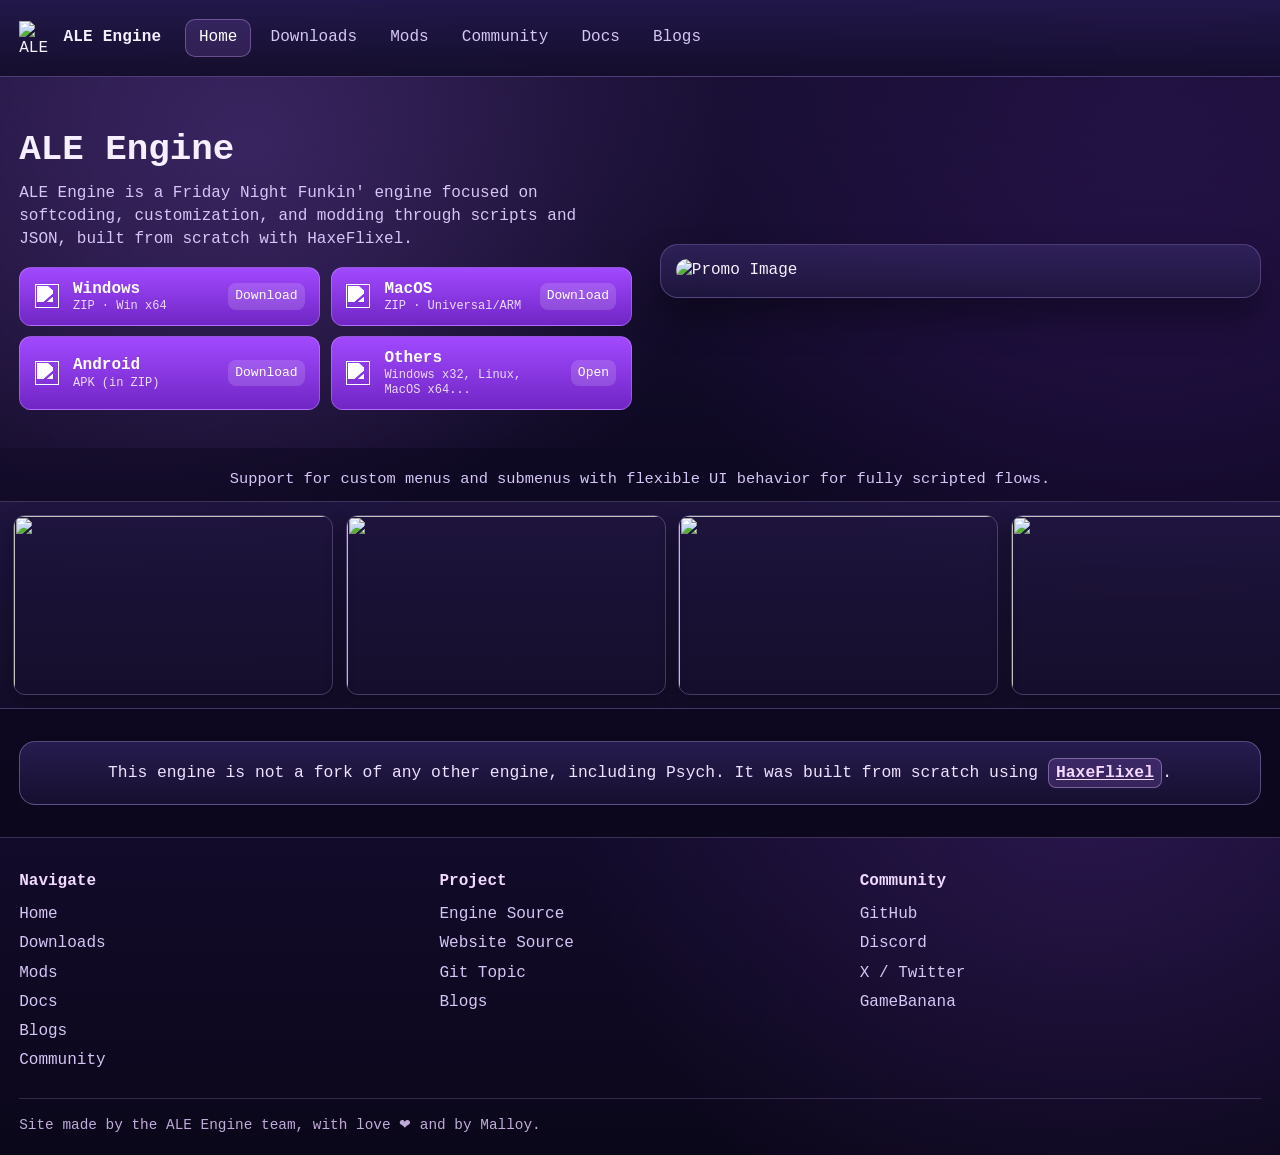
==== index.html @ 0cc7a4c8 "test" ====
﻿<!DOCTYPE html>
<html lang="en">
<head>
    <meta charset="utf-8"/>
    <meta content="width=device-width, initial-scale=1" name="viewport"/>
    <title>ALE Engine</title>
    <meta content="ALE Engine homepage." name="description"/>
    <link href="assets/icons/favicon-32.png?v=1" rel="icon" sizes="32x32" type="image/png"/>
    <link href="css/site.css" rel="stylesheet"/>
</head>
<body>
    <header class="site-header" id="mainHeader">
        <div class="shell header-shell">
            <a aria-label="ALE Engine Home" class="brand" href="./">
                <img alt="ALE Engine Logo" src="assets/images/engine-branding/icon.png"/>
                <span>ALE Engine</span>
            </a>

            <input aria-hidden="true" class="nav-toggle" id="navToggle" type="checkbox"/>
            <label aria-label="Toggle navigation" class="nav-burger" for="navToggle">
                <span></span>
                <span></span>
                <span></span>
            </label>

            <nav class="main-nav" id="mainNav">
                <ul class="nav-left">
                    <li><a aria-current="page" href="./">Home</a></li>
                    <li><a href="downloads/">Downloads</a></li>
                    <li><a href="mods/">Mods</a></li>
                    <li><a href="community/">Community</a></li>
                    <li><a href="wiki/">Docs</a></li>
                    <li><a href="blogs/">Blogs</a></li>
                </ul>
            </nav>
        </div>
    </header>

    <main>
        <section class="hero">
            <div class="hero-backdrop"></div>
            <div class="shell hero-shell">
                <div class="hero-copy">
                    <h1>ALE Engine</h1>
                    <p class="lead">ALE Engine is a Friday Night Funkin' engine focused on softcoding, customization, and modding through scripts and JSON, built from scratch with HaxeFlixel.</p>
                    <div class="hero-download-grid" id="heroDownloadGrid">
                        <a class="downloadCard" data-os="windows" href="https://nightly.link/ALE-Psych-Crew/ALE-Psych/workflows/builds.yaml/main/Windows%20Build.zip" target="_blank" rel="noopener noreferrer" aria-label="Download Windows 64-bit build">
                            <img class="dl-icon" src="assets/svg/index/win64.svg" alt="" width="24" height="24"/>
                            <div class="dl-body">
                                <span class="dl-title">Windows</span>
                                <span class="dl-sub">ZIP · Win x64</span>
                            </div>
                            <span class="dl-cta">Download</span>
                        </a>
                        <a class="downloadCard" data-os="macos" href="https://nightly.link/ALE-Psych-Crew/ALE-Psych/workflows/builds.yaml/main/MacOS%20Build.zip" target="_blank" rel="noopener noreferrer" aria-label="Download MacOS build">
                            <img class="dl-icon" src="assets/svg/index/macos.svg" alt="" width="24" height="24"/>
                            <div class="dl-body">
                                <span class="dl-title">MacOS</span>
                                <span class="dl-sub">ZIP · Universal/ARM</span>
                            </div>
                            <span class="dl-cta">Download</span>
                        </a>
                        <a class="downloadCard" data-os="android" href="https://nightly.link/ALE-Psych-Crew/ALE-Psych/workflows/builds.yaml/main/Android%20Build.zip" target="_blank" rel="noopener noreferrer" aria-label="Download Android build">
                            <img class="dl-icon" src="assets/svg/index/android.svg" alt="" width="24" height="24"/>
                            <div class="dl-body">
                                <span class="dl-title">Android</span>
                                <span class="dl-sub">APK (in ZIP)</span>
                            </div>
                            <span class="dl-cta">Download</span>
                        </a>
                        <a class="downloadCard" data-os="other" href="downloads/" aria-label="View other downloads">
                            <img class="dl-icon" src="assets/svg/index/otherdevice.svg" alt="" width="24" height="24"/>
                            <div class="dl-body">
                                <span class="dl-title">Others</span>
                                <span class="dl-sub">Windows x32, Linux, MacOS x64...</span>
                            </div>
                            <span class="dl-cta">Open</span>
                        </a>
                    </div>
                </div>
                <div class="hero-media">
                    <img alt="Promo Image" src="assets/images/engine-branding/brandpitcure.png"/>
                </div>
            </div>
        </section>

        <section class="feature-marquee-section">
            <div class="shell">
                <div class="feature-copy">
                    <p id="featureCycleDesc">Support for custom menus and submenus with flexible UI behavior for fully scripted flows.</p>
                </div>
            </div>
            <div class="feature-marquee" aria-hidden="true">
                <div class="feature-track">
                    <img src="assets/images/features/feature1.png" alt=""/>
                    <img src="assets/images/features/feature2.png" alt=""/>
                    <img src="assets/images/features/feature3.png" alt=""/>
                    <img src="assets/images/features/feature4.png" alt=""/>
                    <img src="assets/images/features/feature5.png" alt=""/>
                    <img src="assets/images/features/feature6.png" alt=""/>
                    <img src="assets/images/features/feature1.png" alt=""/>
                    <img src="assets/images/features/feature2.png" alt=""/>
                    <img src="assets/images/features/feature3.png" alt=""/>
                    <img src="assets/images/features/feature4.png" alt=""/>
                    <img src="assets/images/features/feature5.png" alt=""/>
                    <img src="assets/images/features/feature6.png" alt=""/>
                </div>
            </div>
        </section>

        <section class="shell notice-wrap">
            <article class="engine-notice">
                <div class="notice-body">
                    <p>This engine is not a fork of any other engine, including Psych. It was built from scratch using <a class="haxe-link" href="https://haxeflixel.com/" target="_blank" rel="noopener">HaxeFlixel</a>.</p>
                </div>
            </article>
        </section>
    </main>

    <footer class="footer-global">
        <div class="shell footer-shell">
            <div class="footer-columns">
                <div class="col">
                    <h3>Navigate</h3>
                    <a href="./">Home</a>
                    <a href="downloads/">Downloads</a>
                    <a href="mods/">Mods</a>
                    <a href="wiki/">Docs</a>
                    <a href="blogs/">Blogs</a>
                    <a href="community/">Community</a>
                </div>
                <div class="col">
                    <h3>Project</h3>
                    <a href="https://github.com/ALE-Psych-Crew/ALE-Psych" target="_blank" rel="noopener">Engine Source</a>
                    <a href="https://github.com/ALE-Psych-Crew/ALE-Psych-Website" target="_blank" rel="noopener">Website Source</a>
                    <a href="https://github.com/topics/ale-psych" target="_blank" rel="noopener">Git Topic</a>
                    <a href="blogs/">Blogs</a>
                </div>
                <div class="col">
                    <h3>Community</h3>
                    <a href="https://github.com/ALE-Psych-Crew" target="_blank" rel="noopener">GitHub</a>
                    <a href="https://discord.gg/NP4U9CUrsH" target="_blank" rel="noopener">Discord</a>
                    <a href="https://x.com/ale_engine" target="_blank" rel="noopener">X / Twitter</a>
                    <a href="https://gamebanana.com/wips/95612" target="_blank" rel="noopener">GameBanana</a>
                </div>
            </div>

            <div class="footer-bottom">
                <p>Site made by the ALE Engine team, with love ❤ and by Malloy.</p>
            </div>
        </div>
    </footer>
    <script>
    (function () {
        const grid = document.getElementById('heroDownloadGrid');
        if (grid) {
            const cards = Array.from(grid.querySelectorAll('.downloadCard'));
            const platform = (navigator.platform || '').toLowerCase();
            const ua = (navigator.userAgent || '').toLowerCase();
            let preferred = 'windows';
            if (ua.includes('android')) preferred = 'android';
            else if (platform.includes('mac')) preferred = 'macos';
            const rank = { windows: 1, macos: 2, android: 3, other: 4 };
            if (rank[preferred]) rank[preferred] = 0;
            cards
                .sort((a, b) => (rank[a.dataset.os] ?? 9) - (rank[b.dataset.os] ?? 9))
                .forEach((card) => grid.appendChild(card));
        }

        const features = [
            'Support for custom menus and submenus with flexible UI behavior for fully scripted flows.',
            'Support for unlimited characters and unlimited strumlines for large or unusual chart setups.',
            'Extensive customization through JSON and scripts with readable, organized systems.',
            'A completely new PlayState designed to simplify gameplay logic, effects, and customization.',
            'Lua modules, custom classes, and improved scripting stability for Lua, HScript, or both.',
            'Significant optimization work aimed at better performance for complete mod projects.'
        ];

        const descEl = document.getElementById('featureCycleDesc');
        if (!descEl) return;

        let index = 0;
        const reducedMotion = window.matchMedia('(prefers-reduced-motion: reduce)').matches;

        function swapFeature() {
            index = (index + 1) % features.length;
            descEl.classList.add('is-fading');
            setTimeout(() => {
                descEl.textContent = features[index];
                descEl.classList.remove('is-fading');
            }, 420);
        }

        if (!reducedMotion) {
            setInterval(swapFeature, 4200);
        }
    })();
    </script>
</body>
</html>
---- css/site.css ----
﻿@font-face {
    font-family: 'Jetbrains';
    src: url('../assets/fonts/jetbrains.ttf');
    font-display: swap;
}

:root {
    --bg: #0d0820;
    --bg-soft: #171033;
    --panel: #1d1540;
    --panel-2: #2a1e5c;
    --line: rgba(206, 170, 255, 0.26);
    --text: #f6efff;
    --text-soft: #d5c6f5;
    --accent: #a149ff;
    --accent-2: #cf92ff;
    --accent-3: #7026c4;
    --maxw: 1260px;
}

* { box-sizing: border-box; }
html, body { margin: 0; padding: 0; }

body {
    font-family: 'Jetbrains', monospace;
    color: var(--text);
    background:
        radial-gradient(circle at 8% -10%, rgba(179, 99, 255, 0.24), transparent 40%),
        radial-gradient(circle at 90% 5%, rgba(112, 38, 196, 0.32), transparent 36%),
        linear-gradient(180deg, #120c2a 0%, var(--bg) 55%, #0a0618 100%);
    line-height: 1.45;
}

a { color: var(--accent-2); text-decoration: none; }
a:hover { color: #eed6ff; }

.shell {
    width: min(100% - 2.4rem, var(--maxw));
    margin: 0 auto;
}

.site-header {
    position: sticky;
    top: 0;
    z-index: 20;
    background: linear-gradient(180deg, rgba(34, 24, 74, 0.96), rgba(20, 14, 44, 0.95));
    border-bottom: 1px solid var(--line);
    backdrop-filter: blur(10px);
}

.header-shell {
    min-height: 76px;
    display: grid;
    grid-template-columns: auto 1fr;
    align-items: center;
    gap: 1.5rem;
}

.brand {
    display: inline-flex;
    align-items: center;
    gap: 0.65rem;
    color: var(--text);
}

.brand img { width: 34px; height: 34px; }
.brand span { font-weight: 700; letter-spacing: 0.01em; }

.nav-toggle { display: none; }
.nav-burger { display: none; }

.main-nav {
    display: flex;
    justify-content: space-between;
    align-items: center;
    gap: 1rem;
}

.main-nav ul {
    list-style: none;
    display: flex;
    gap: 0.35rem;
    margin: 0;
    padding: 0;
    align-items: center;
}

.main-nav a {
    display: inline-flex;
    align-items: center;
    height: 38px;
    padding: 0 0.8rem;
    border-radius: 10px;
    color: var(--text-soft);
    border: 1px solid transparent;
}

.main-nav a:hover {
    color: #f6e8ff;
    border-color: rgba(216, 179, 255, 0.3);
    background: rgba(255, 255, 255, 0.03);
}

.main-nav a[aria-current="page"] {
    color: #fff;
    background: rgba(182, 122, 255, 0.15);
    border-color: rgba(214, 172, 255, 0.35);
}

.hero {
    position: relative;
    padding: 3.4rem 0 2.4rem;
    overflow: clip;
}

.hero-backdrop {
    position: absolute;
    inset: 0;
    background:
        radial-gradient(circle at 20% 18%, rgba(170, 112, 255, 0.18), transparent 44%),
        linear-gradient(180deg, rgba(25, 16, 52, 0.6), rgba(13, 8, 30, 0));
    pointer-events: none;
}

.hero-shell {
    position: relative;
    display: grid;
    grid-template-columns: 1.02fr 1fr;
    gap: 1.8rem;
    align-items: center;
}

.hero-copy h1 {
    margin: 0 0 0.75rem;
    font-size: clamp(1.9rem, 2.8vw, 3rem);
    line-height: 1.08;
}

.eyebrow {
    color: var(--accent-2);
    margin: 0 0 0.8rem;
    font-size: 0.85rem;
    letter-spacing: 0.1em;
    text-transform: uppercase;
}

.lead {
    margin: 0;
    color: var(--text-soft);
    max-width: 62ch;
}

.btn {
    display: inline-flex;
    align-items: center;
    justify-content: center;
    min-height: 44px;
    padding: 0.55rem 1rem;
    border-radius: 12px;
    font-weight: 700;
    border: 1px solid transparent;
}

.btn-primary {
    background: linear-gradient(180deg, var(--accent) 0%, var(--accent-3) 100%);
    color: #fff;
    border-color: rgba(234, 210, 255, 0.35);
    flex-direction: column;
    align-items: flex-start;
    gap: 0.06rem;
    line-height: 1.15;
}

.btn-ghost {
    color: var(--text);
    border-color: rgba(220, 188, 255, 0.35);
    background: rgba(255, 255, 255, 0.03);
}

.download-title {
    font-size: 0.95rem;
}

.download-hint {
    font-size: 0.73rem;
    font-weight: 500;
    color: rgba(255, 255, 255, 0.88);
}

.hero-media {
    background: linear-gradient(180deg, rgba(51, 37, 96, 0.8), rgba(32, 23, 63, 0.88));
    border: 1px solid var(--line);
    border-radius: 18px;
    padding: 0.9rem;
    box-shadow: 0 20px 35px rgba(0, 0, 0, 0.35);
}

.hero-media img {
    width: 100%;
    border-radius: 12px;
    display: block;
}

.hero-download-grid {
    margin-top: 0.95rem;
    display: grid;
    grid-template-columns: repeat(2, minmax(0, 1fr));
    gap: 0.65rem;
}

.downloadCard {
    display: grid;
    grid-template-columns: 24px 1fr auto;
    align-items: center;
    gap: 0.8em 0.9em;
    padding: 0.74em 0.9em;
    border-radius: 12px;
    text-decoration: none;
    background: linear-gradient(180deg, var(--accent) 0%, var(--accent-3) 100%);
    color: #fff;
    user-select: none;
    transition: transform 0.15s ease, box-shadow 0.2s ease;
    border: 1px solid rgba(223, 194, 255, 0.3);
}

.downloadCard:hover {
    transform: translateY(-2px);
    box-shadow: 0 9px 20px rgba(0, 0, 0, 0.35);
    color: #fff;
}

.dl-icon {
    width: 24px;
    height: 24px;
    filter: brightness(0) invert(1);
}

.dl-body {
    display: flex;
    flex-direction: column;
    line-height: 1.2;
}

.dl-title {
    font-weight: 700;
}

.dl-sub {
    font-size: 12px;
    opacity: 0.92;
    color: #f4e8ff;
}

.dl-cta {
    font-size: 13px;
    padding: 0.28em 0.55em;
    border-radius: 8px;
    background: rgba(255,255,255,0.14);
    white-space: nowrap;
}

.feature-marquee-section {
    margin: 1.2rem 0 2rem;
}

.feature-copy {
    margin-bottom: 0.7rem;
    min-height: 0;
    text-align: center;
}

#featureCycleDesc {
    margin: 0;
    color: var(--text-soft);
    max-width: 100%;
    white-space: nowrap;
    overflow: hidden;
    text-overflow: ellipsis;
    font-size: 0.96rem;
    transition: opacity 0.42s ease;
}

#featureCycleDesc.is-fading {
    opacity: 0.08;
}

.feature-marquee {
    overflow: hidden;
    border-top: 1px solid rgba(206, 170, 255, 0.22);
    border-bottom: 1px solid rgba(206, 170, 255, 0.22);
    background: linear-gradient(180deg, rgba(36, 25, 72, 0.72), rgba(22, 15, 45, 0.82));
}

.feature-track {
    display: flex;
    width: max-content;
    gap: 0.8rem;
    padding: 0.8rem;
    animation: marqueeLeft 36s linear infinite;
}

.feature-track img {
    width: 320px;
    height: 180px;
    object-fit: cover;
    border-radius: 12px;
    border: 1px solid rgba(218, 186, 255, 0.26);
    box-shadow: 0 8px 20px rgba(0, 0, 0, 0.33);
}

@keyframes marqueeLeft {
    from { transform: translateX(0); }
    to { transform: translateX(-50%); }
}

.section-block { padding: 1rem 0 1.5rem; }
.section-head h2 { margin: 0; }
.section-head p { margin: 0.35rem 0 1rem; color: var(--text-soft); }

.split {
    display: grid;
    grid-template-columns: 1fr 1fr;
    gap: 1rem;
    margin-bottom: 2rem;
}

.panel {
    background: linear-gradient(180deg, rgba(35, 24, 74, 0.92), rgba(24, 16, 50, 0.95));
    border: 1px solid var(--line);
    border-radius: 16px;
    padding: 1.15rem 1.2rem;
}

.panel h2 { margin-top: 0; }
.panel p { color: var(--text-soft); }
.text-link { font-weight: 700; }

.chip-row { display: flex; flex-wrap: wrap; gap: 0.6rem; }

.chip {
    display: inline-flex;
    align-items: center;
    justify-content: center;
    height: 34px;
    padding: 0 0.8rem;
    border-radius: 999px;
    border: 1px solid rgba(208, 170, 255, 0.35);
    color: var(--text);
    background: rgba(255,255,255,0.04);
}

.chip:hover { background: rgba(255,255,255,0.1); color: #fff; }

.notice-wrap {
    margin-bottom: 2rem;
}

.download-hero {
    padding: 3.4rem 0 3rem;
    min-height: calc(100vh - 220px);
}

.download-shell {
    position: relative;
}

.download-block {
    max-width: 980px;
    margin: 0 auto;
    background: linear-gradient(180deg, rgba(35, 24, 74, 0.92), rgba(24, 16, 50, 0.95));
    border: 1px solid var(--line);
    border-radius: 16px;
    padding: 1.25rem;
    box-shadow: 0 16px 28px rgba(0, 0, 0, 0.28);
}

.download-intro h1,
.download-intro h2,
.download-block h2 {
    margin: 0 0 0.55rem;
}

.download-intro p {
    margin: 0.2rem 0;
    color: var(--text-soft);
}

.download-intro {
    margin-bottom: 0.65rem;
}

.downloads-page-title {
    margin: 0 0 1rem;
    text-align: center;
    font-size: clamp(1.9rem, 2.8vw, 3rem);
    line-height: 1.08;
}

.download-divider {
    margin: 1.05rem 0;
    border: 0;
    border-top: 1px solid rgba(206, 170, 255, 0.3);
}

.download-grid-page {
    margin-top: 0.6rem;
    grid-template-columns: repeat(2, minmax(0, 1fr));
}

.altCard {
    background: linear-gradient(180deg, #3f2e7e 0%, #271b53 100%);
}

.release-tabs {
    margin-top: 0.4rem;
    border: 1px solid rgba(206, 170, 255, 0.3);
    border-radius: 12px;
    background: rgba(18, 12, 41, 0.5);
}

.release-tabs > summary {
    list-style: none;
    cursor: pointer;
    padding: 0.78rem 0.9rem;
    font-weight: 700;
    color: #f4e8ff;
}

.release-tabs > summary::-webkit-details-marker {
    display: none;
}

.release-tabs > summary::after {
    content: "+";
    float: right;
    opacity: 0.9;
}

.release-tabs[open] > summary::after {
    content: "-";
}

.release-tab-body {
    padding: 0.2rem 0.9rem 0.9rem;
    border-top: 1px solid rgba(206, 170, 255, 0.2);
}

.release-tab-body h2 {
    margin-top: 0.55rem;
}

.community-hero {
    padding: 3.8rem 0 3rem;
}

.community-v2-shell {
    position: relative;
    display: grid;
    gap: 1rem;
}

.community-v2-head {
    background: linear-gradient(180deg, rgba(35, 24, 74, 0.92), rgba(24, 16, 50, 0.95));
    border: 1px solid var(--line);
    border-radius: 16px;
    padding: 1.15rem 1.25rem;
    text-align: center;
}

.community-v2-head h1 {
    margin: 0 0 0.35rem;
    text-transform: uppercase;
    font-size: clamp(2rem, 3.6vw, 3.1rem);
}

.community-v2-head p {
    margin: 0;
    color: var(--text-soft);
}

.community-v2-main {
    display: grid;
    grid-template-columns: 1.3fr 0.9fr;
    gap: 1rem;
}

.community-v2-discord {
    display: grid;
    grid-template-columns: 1.65fr 0.75fr;
    background: linear-gradient(180deg, rgba(35, 24, 74, 0.92), rgba(24, 16, 50, 0.95));
    border: 1px solid var(--line);
    border-radius: 16px;
    overflow: hidden;
    color: #fff;
}

.community-v2-discord:hover {
    color: #fff;
    border-color: rgba(221, 193, 255, 0.45);
}

.community-v2-discord img {
    width: 100%;
    height: 100%;
    min-height: 420px;
    object-fit: cover;
    display: block;
}

.community-v2-discord-body {
    padding: 1rem 1rem 1.05rem;
    display: flex;
    flex-direction: column;
    justify-content: center;
}

.community-v2-discord-body h2 {
    margin: 0 0 0.35rem;
    display: inline-flex;
    align-items: center;
    gap: 0;
}

.community-v2-discord-body p {
    margin: 0;
    color: var(--text-soft);
}

.community-v2-discord-body span {
    margin-top: 0.62rem;
    display: inline-flex;
    font-size: 13px;
    padding: 0.34em 0.62em;
    border-radius: 8px;
    background: rgba(255,255,255,0.14);
}

.community-v2-side {
    display: grid;
    gap: 0.75rem;
}

.community-v2-side-card {
    display: grid;
    grid-template-columns: 1.05fr 1fr;
    gap: 0;
    align-items: center;
    background: linear-gradient(180deg, rgba(35, 24, 74, 0.92), rgba(24, 16, 50, 0.95));
    border: 1px solid var(--line);
    border-radius: 14px;
    padding: 0;
    color: #fff;
    overflow: hidden;
}

.community-v2-side-card:hover {
    color: #fff;
    border-color: rgba(221, 193, 255, 0.45);
}

.community-v2-side-card img {
    width: 100%;
    height: 170px;
    object-fit: cover;
    border-radius: 0;
    border: 0;
    display: block;
}

.community-v2-side-copy {
    padding: 0.78rem 0.86rem;
}

.community-v2-side-card h3 {
    margin: 0.04rem 0 0;
    font-size: 1.2rem;
    display: inline-flex;
    align-items: center;
    gap: 0;
}

.community-v2-side-copy p {
    margin: 0.35rem 0 0;
    color: var(--text-soft);
    font-size: 0.91rem;
    line-height: 1.35;
}

.community-v2-tools h2 {
    margin: 0 0 0.6rem;
    text-transform: uppercase;
    font-size: 0.98rem;
    letter-spacing: 0.1em;
    color: #ecd9ff;
}

.community-v2-tools-grid {
    display: grid;
    grid-template-columns: repeat(2, minmax(0, 1fr));
    gap: 0.85rem;
}

.community-v2-tool-card {
    display: grid;
    grid-template-columns: 1.05fr 1fr;
    gap: 0;
    align-items: center;
    background: linear-gradient(180deg, rgba(35, 24, 74, 0.92), rgba(24, 16, 50, 0.95));
    border: 1px solid var(--line);
    border-radius: 14px;
    padding: 0;
    color: #fff;
    overflow: hidden;
}

.community-v2-tool-card:hover {
    color: #fff;
    border-color: rgba(221, 193, 255, 0.45);
}

.community-v2-tool-card img {
    width: 100%;
    height: 190px;
    object-fit: cover;
    border-radius: 0;
    border: 0;
    display: block;
}

.community-v2-tool-card > div {
    padding: 0.86rem 0.95rem;
}

.community-v2-tool-card h3 {
    margin: 0 0 0.25rem;
    font-size: 1.26rem;
    display: inline-flex;
    align-items: center;
    gap: 0;
}

.community-v2-discord-body h2 {
    white-space: nowrap;
}

.community-v2-discord-body h2::before,
.community-v2-side-card h3::before,
.community-v2-tool-card h3::before {
    content: "";
    width: 0.95em;
    height: 0.95em;
    display: inline-block;
    margin-right: 0.38em;
    background: currentColor;
    -webkit-mask: var(--icon) center / contain no-repeat;
    mask: var(--icon) center / contain no-repeat;
    opacity: 0.9;
    transform: translateY(0.02em);
}

.ico-discord { --icon: url('../assets/svg/index/discord.svg'); }
.ico-twitter { --icon: url('../assets/svg/index/twitter.svg'); }
.ico-youtube { --icon: url('../assets/svg/index/otherdevice.svg'); }
.ico-blog { --icon: url('../assets/svg/index/gamebanana.svg'); }
.ico-github { --icon: url('../assets/svg/index/github.svg'); }
.ico-docs { --icon: url('../assets/svg/index/otherdevice.svg'); }

.community-v2-tool-card p {
    margin: 0;
    color: var(--text-soft);
    font-size: 0.92rem;
    line-height: 1.4;
}

.engine-notice {
    background: linear-gradient(180deg, rgba(40, 29, 82, 0.95), rgba(23, 16, 48, 0.96));
    border: 1px solid rgba(211, 178, 255, 0.34);
    border-radius: 16px;
    padding: 1rem 1.1rem;
    display: flex;
    align-items: center;
    justify-content: center;
}

.notice-body p {
    margin: 0;
    color: #efe2ff;
    font-size: 1.02rem;
    line-height: 1.55;
    text-align: center;
}

.haxe-link {
    display: inline-block;
    color: #f4d8ff;
    font-weight: 700;
    text-decoration: underline;
    text-underline-offset: 2px;
    background: rgba(185, 118, 255, 0.18);
    border: 1px solid rgba(225, 192, 255, 0.4);
    border-radius: 8px;
    padding: 0.08rem 0.45rem;
}

.haxe-link:hover {
    color: #fff;
    background: rgba(185, 118, 255, 0.28);
}

.footer-global {
    border-top: 1px solid var(--line);
    background:
        radial-gradient(circle at 85% -20%, rgba(136, 67, 216, 0.2), transparent 45%),
        linear-gradient(180deg, #120b2a, #0b071a);
}

.footer-shell { padding: 2rem 0 1.2rem; }

.footer-columns {
    display: grid;
    grid-template-columns: repeat(3, minmax(0, 1fr));
    gap: 1.2rem;
}

.col h3 {
    margin: 0 0 0.65rem;
    color: #f1d9ff;
    font-size: 1rem;
}

.col a {
    display: block;
    color: var(--text-soft);
    margin: 0.38rem 0;
}

.footer-bottom {
    margin-top: 1.2rem;
    padding-top: 1rem;
    border-top: 1px solid rgba(206, 170, 255, 0.2);
}

.footer-bottom p {
    margin: 0;
    color: #bfabd8;
    font-size: 0.9rem;
}

@media (max-width: 980px) {
    .hero-shell { grid-template-columns: 1fr; }
    .hero-download-grid { grid-template-columns: 1fr; }
    .feature-track img { width: 270px; height: 152px; }
    .community-v2-main {
        grid-template-columns: 1fr;
    }
    .community-v2-discord {
        grid-template-columns: 1fr;
    }
    .community-v2-discord img {
        height: 300px;
        min-height: 300px;
    }
}

@media (max-width: 900px) {
    .header-shell {
        grid-template-columns: auto auto;
        min-height: 70px;
    }

    .nav-burger {
        display: inline-flex;
        justify-self: end;
        width: 40px;
        height: 40px;
        border-radius: 10px;
        border: 1px solid rgba(220, 188, 255, 0.4);
        align-items: center;
        justify-content: center;
        flex-direction: column;
        gap: 4px;
        cursor: pointer;
    }

    .nav-burger span {
        width: 17px;
        height: 2px;
        background: #f4e8ff;
        border-radius: 999px;
    }

    .main-nav {
        grid-column: 1 / -1;
        display: none;
        flex-direction: column;
        align-items: stretch;
        padding-bottom: 0.9rem;
    }

    .main-nav ul {
        flex-direction: column;
        align-items: stretch;
        width: 100%;
    }

    .main-nav a { width: 100%; justify-content: center; }

    .nav-toggle:checked ~ .main-nav {
        display: flex;
    }

    .footer-columns { grid-template-columns: 1fr; }
    .community-v2-tools-grid {
        grid-template-columns: 1fr;
    }
    .community-v2-tool-card {
        grid-template-columns: 1fr;
    }
    .community-v2-side-card {
        grid-template-columns: 1fr;
    }
    .community-v2-tool-card img,
    .community-v2-side-card img {
        height: 140px;
    }
}
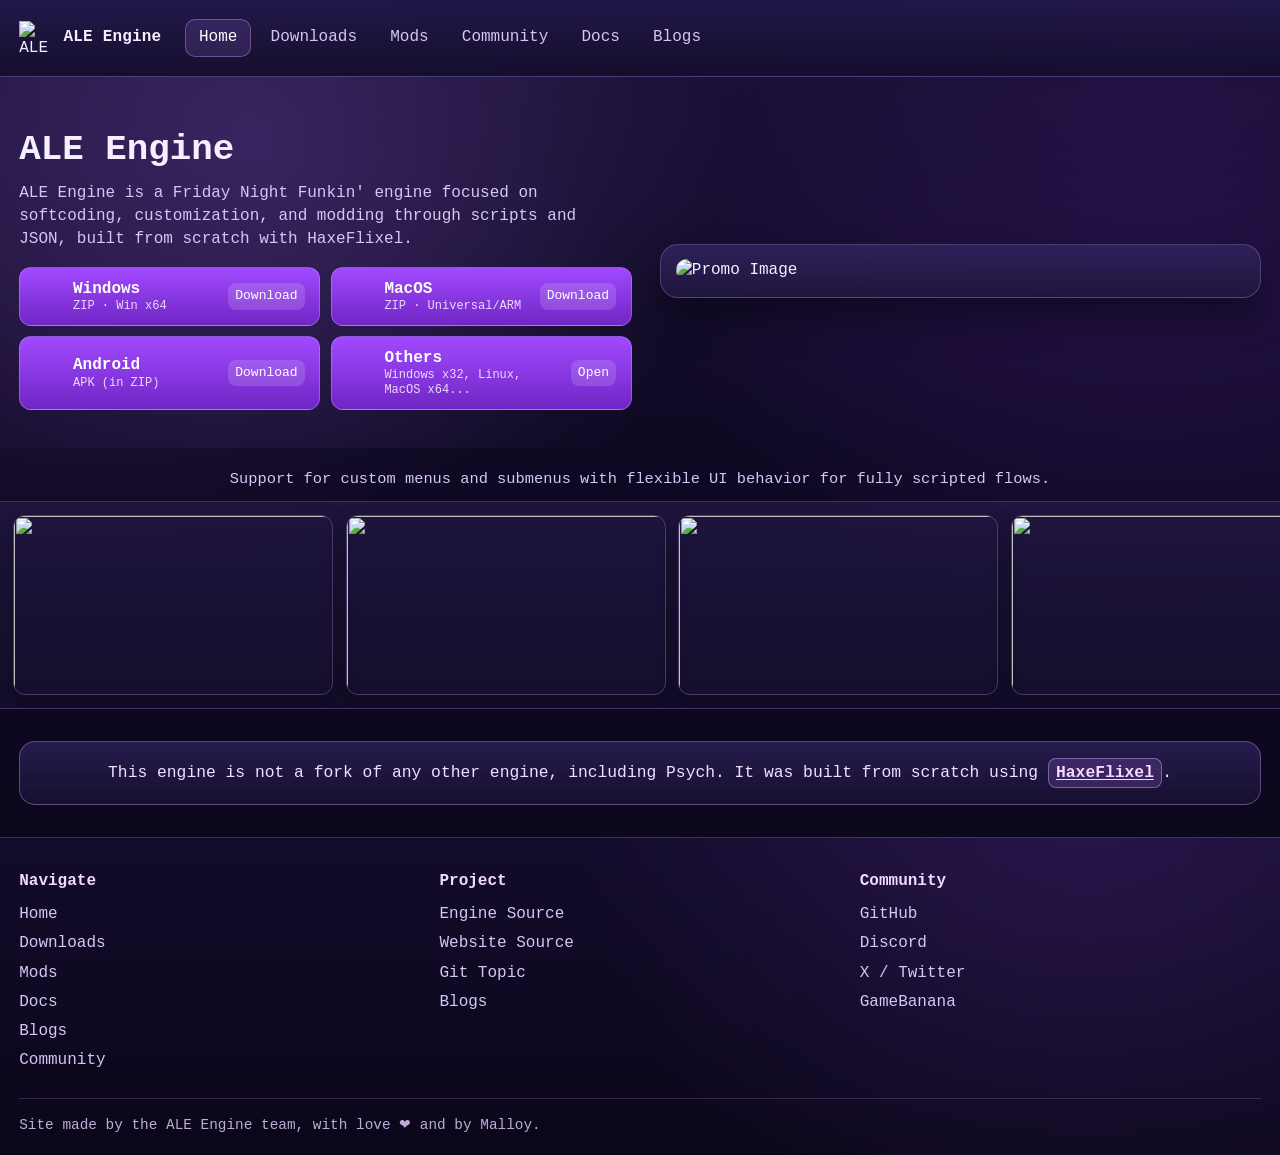
==== commit 39f42904: "fix" ====
--- a/index.html
+++ b/index.html
@@ -7,6 +7,7 @@
     <meta content="ALE Engine homepage." name="description"/>
     <link href="assets/icons/favicon-32.png?v=1" rel="icon" sizes="32x32" type="image/png"/>
     <link href="css/site.css" rel="stylesheet"/>
+    <script src="https://unpkg.com/lucide@latest"></script>
 </head>
 <body>
     <header class="site-header" id="mainHeader">
@@ -45,7 +46,7 @@
                     <p class="lead">ALE Engine is a Friday Night Funkin' engine focused on softcoding, customization, and modding through scripts and JSON, built from scratch with HaxeFlixel.</p>
                     <div class="hero-download-grid" id="heroDownloadGrid">
                         <a class="downloadCard" data-os="windows" href="https://nightly.link/ALE-Psych-Crew/ALE-Psych/workflows/builds.yaml/main/Windows%20Build.zip" target="_blank" rel="noopener noreferrer" aria-label="Download Windows 64-bit build">
-                            <img class="dl-icon" src="assets/svg/index/win64.svg" alt="" width="24" height="24"/>
+                            <i class="dl-icon" data-lucide="monitor"></i>
                             <div class="dl-body">
                                 <span class="dl-title">Windows</span>
                                 <span class="dl-sub">ZIP · Win x64</span>
@@ -53,7 +54,7 @@
                             <span class="dl-cta">Download</span>
                         </a>
                         <a class="downloadCard" data-os="macos" href="https://nightly.link/ALE-Psych-Crew/ALE-Psych/workflows/builds.yaml/main/MacOS%20Build.zip" target="_blank" rel="noopener noreferrer" aria-label="Download MacOS build">
-                            <img class="dl-icon" src="assets/svg/index/macos.svg" alt="" width="24" height="24"/>
+                            <i class="dl-icon" data-lucide="laptop"></i>
                             <div class="dl-body">
                                 <span class="dl-title">MacOS</span>
                                 <span class="dl-sub">ZIP · Universal/ARM</span>
@@ -61,7 +62,7 @@
                             <span class="dl-cta">Download</span>
                         </a>
                         <a class="downloadCard" data-os="android" href="https://nightly.link/ALE-Psych-Crew/ALE-Psych/workflows/builds.yaml/main/Android%20Build.zip" target="_blank" rel="noopener noreferrer" aria-label="Download Android build">
-                            <img class="dl-icon" src="assets/svg/index/android.svg" alt="" width="24" height="24"/>
+                            <i class="dl-icon" data-lucide="smartphone"></i>
                             <div class="dl-body">
                                 <span class="dl-title">Android</span>
                                 <span class="dl-sub">APK (in ZIP)</span>
@@ -69,7 +70,7 @@
                             <span class="dl-cta">Download</span>
                         </a>
                         <a class="downloadCard" data-os="other" href="downloads/" aria-label="View other downloads">
-                            <img class="dl-icon" src="assets/svg/index/otherdevice.svg" alt="" width="24" height="24"/>
+                            <i class="dl-icon" data-lucide="ellipsis"></i>
                             <div class="dl-body">
                                 <span class="dl-title">Others</span>
                                 <span class="dl-sub">Windows x32, Linux, MacOS x64...</span>
@@ -152,6 +153,10 @@
     </footer>
     <script>
     (function () {
+        if (window.lucide) {
+            window.lucide.createIcons();
+        }
+
         const grid = document.getElementById('heroDownloadGrid');
         if (grid) {
             const cards = Array.from(grid.querySelectorAll('.downloadCard'));
--- a/css/site.css
+++ b/css/site.css
@@ -232,7 +232,8 @@
 .dl-icon {
     width: 24px;
     height: 24px;
-    filter: brightness(0) invert(1);
+    stroke-width: 2.2;
+    color: #fff;
 }
 
 .dl-body {
@@ -643,27 +644,13 @@
     white-space: nowrap;
 }
 
-.community-v2-discord-body h2::before,
-.community-v2-side-card h3::before,
-.community-v2-tool-card h3::before {
-    content: "";
+.inline-icon {
     width: 0.95em;
     height: 0.95em;
-    display: inline-block;
     margin-right: 0.38em;
-    background: currentColor;
-    -webkit-mask: var(--icon) center / contain no-repeat;
-    mask: var(--icon) center / contain no-repeat;
-    opacity: 0.9;
-    transform: translateY(0.02em);
-}
-
-.ico-discord { --icon: url('../assets/svg/index/discord.svg'); }
-.ico-twitter { --icon: url('../assets/svg/index/twitter.svg'); }
-.ico-youtube { --icon: url('../assets/svg/index/otherdevice.svg'); }
-.ico-blog { --icon: url('../assets/svg/index/gamebanana.svg'); }
-.ico-github { --icon: url('../assets/svg/index/github.svg'); }
-.ico-docs { --icon: url('../assets/svg/index/otherdevice.svg'); }
+    vertical-align: -0.08em;
+    stroke-width: 2.2;
+}
 
 .community-v2-tool-card p {
     margin: 0;
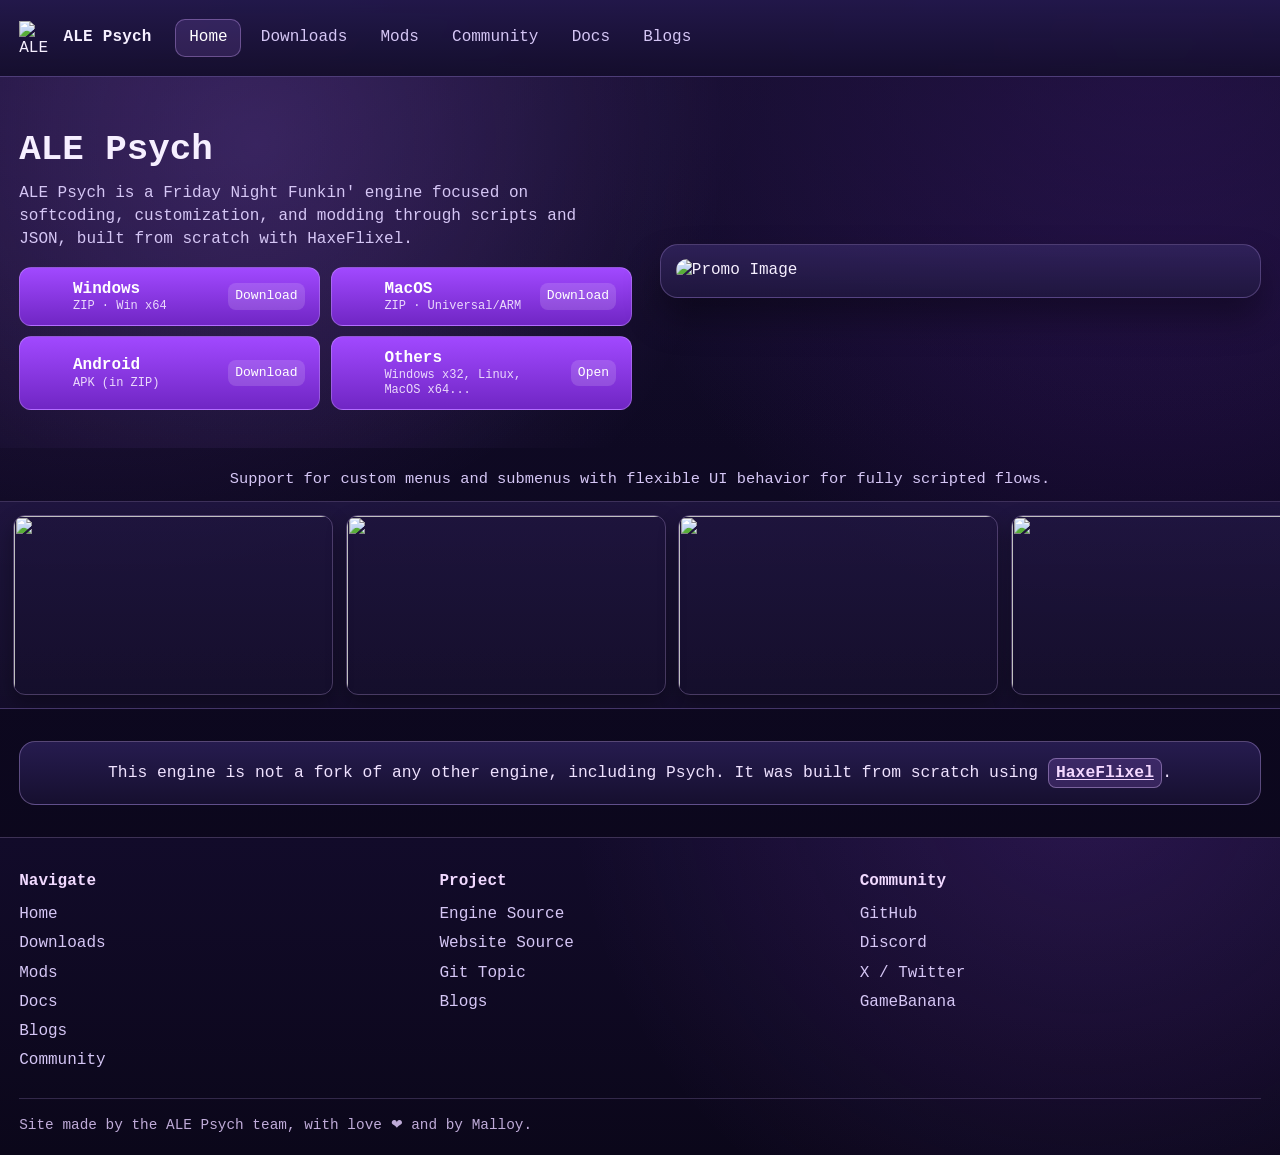
==== commit 81e8b016: "rename ale engine to ale psych cus alejo threw a brick at me" ====
--- a/index.html
+++ b/index.html
@@ -3,8 +3,8 @@
 <head>
     <meta charset="utf-8"/>
     <meta content="width=device-width, initial-scale=1" name="viewport"/>
-    <title>ALE Engine</title>
-    <meta content="ALE Engine homepage." name="description"/>
+    <title>ALE Psych</title>
+    <meta content="ALE Psych homepage." name="description"/>
     <link href="assets/icons/favicon-32.png?v=1" rel="icon" sizes="32x32" type="image/png"/>
     <link href="css/site.css" rel="stylesheet"/>
     <script src="https://unpkg.com/lucide@latest"></script>
@@ -12,9 +12,9 @@
 <body>
     <header class="site-header" id="mainHeader">
         <div class="shell header-shell">
-            <a aria-label="ALE Engine Home" class="brand" href="./">
-                <img alt="ALE Engine Logo" src="assets/images/engine-branding/icon.png"/>
-                <span>ALE Engine</span>
+            <a aria-label="ALE Psych Home" class="brand" href="./">
+                <img alt="ALE Psych Logo" src="assets/images/engine-branding/icon.png"/>
+                <span>ALE Psych</span>
             </a>
 
             <input aria-hidden="true" class="nav-toggle" id="navToggle" type="checkbox"/>
@@ -30,7 +30,7 @@
                     <li><a href="downloads/">Downloads</a></li>
                     <li><a href="mods/">Mods</a></li>
                     <li><a href="community/">Community</a></li>
-                    <li><a href="wiki/">Docs</a></li>
+                    <li><a href="https://ale-psych-crew.github.io/ALEPsych-Docs/">Docs</a></li>
                     <li><a href="blogs/">Blogs</a></li>
                 </ul>
             </nav>
@@ -42,8 +42,8 @@
             <div class="hero-backdrop"></div>
             <div class="shell hero-shell">
                 <div class="hero-copy">
-                    <h1>ALE Engine</h1>
-                    <p class="lead">ALE Engine is a Friday Night Funkin' engine focused on softcoding, customization, and modding through scripts and JSON, built from scratch with HaxeFlixel.</p>
+                    <h1>ALE Psych</h1>
+                    <p class="lead">ALE Psych is a Friday Night Funkin' engine focused on softcoding, customization, and modding through scripts and JSON, built from scratch with HaxeFlixel.</p>
                     <div class="hero-download-grid" id="heroDownloadGrid">
                         <a class="downloadCard" data-os="windows" href="https://nightly.link/ALE-Psych-Crew/ALE-Psych/workflows/builds.yaml/main/Windows%20Build.zip" target="_blank" rel="noopener noreferrer" aria-label="Download Windows 64-bit build">
                             <i class="dl-icon" data-lucide="monitor"></i>
@@ -147,7 +147,7 @@
             </div>
 
             <div class="footer-bottom">
-                <p>Site made by the ALE Engine team, with love ❤ and by Malloy.</p>
+                <p>Site made by the ALE Psych team, with love ❤ and by Malloy.</p>
             </div>
         </div>
     </footer>
--- a/css/site.css
+++ b/css/site.css
@@ -727,6 +727,239 @@
     border-top: 1px solid rgba(206, 170, 255, 0.2);
 }
 
+/* Mods page */
+.mods-shell {
+    position: relative;
+    display: grid;
+    gap: 1rem;
+    padding-bottom: 2rem;
+}
+
+.mods-heading h1 {
+    margin: 0.25rem 0 0.45rem;
+    font-size: clamp(1.8rem, 2.8vw, 2.6rem);
+}
+
+.mods-status {
+    margin: 0;
+    color: var(--text-soft);
+}
+
+.mods-grid {
+    display: grid;
+    grid-template-columns: repeat(auto-fill, minmax(220px, 1fr));
+    gap: 0.8rem;
+    align-content: start;
+}
+
+.mods-grid-area {
+    position: relative;
+    isolation: isolate;
+    padding-top: 0.35rem;
+    min-height: clamp(560px, 70vh, 840px);
+}
+
+.mod-card {
+    cursor: pointer;
+    text-align: left;
+    border: 1px solid var(--line);
+    background: linear-gradient(180deg, rgba(42, 30, 92, 0.75), rgba(23, 16, 51, 0.9));
+    border-radius: 14px;
+    overflow: hidden;
+    color: var(--text);
+    padding: 0;
+    transition: transform 0.18s ease, box-shadow 0.2s ease, border-color 0.2s ease;
+}
+
+.mod-card:hover {
+    transform: translateY(-3px);
+    border-color: rgba(225, 193, 255, 0.6);
+    box-shadow: 0 12px 24px rgba(0, 0, 0, 0.36);
+}
+
+.mod-thumb-wrap {
+    width: 100%;
+    aspect-ratio: 16 / 9;
+    background: rgba(255, 255, 255, 0.04);
+}
+
+.mod-thumb {
+    width: 100%;
+    height: 100%;
+    object-fit: cover;
+    display: block;
+}
+
+.mod-thumb-fallback {
+    display: flex;
+    align-items: center;
+    justify-content: center;
+    color: var(--text-soft);
+}
+
+.mod-card-body {
+    padding: 0.72rem;
+}
+
+.mod-card-body h3 {
+    margin: 0 0 0.55rem;
+    font-size: 0.96rem;
+}
+
+.mod-creator {
+    display: inline-flex;
+    align-items: center;
+    gap: 0.5rem;
+    color: var(--text-soft);
+    font-size: 0.85rem;
+}
+
+.mod-creator img {
+    width: 24px;
+    height: 24px;
+    border-radius: 999px;
+    object-fit: cover;
+    border: 1px solid rgba(255, 255, 255, 0.25);
+}
+
+.mod-details {
+    position: absolute;
+    top: 0;
+    left: auto;
+    right: 0;
+    width: min(460px, 44vw);
+    max-height: min(78vh, 900px);
+    overflow: auto;
+    z-index: 9;
+    border: 1px solid var(--line);
+    border-radius: 16px;
+    padding: 1rem;
+    background: linear-gradient(180deg, rgba(43, 31, 90, 0.78), rgba(18, 13, 39, 0.95));
+    box-shadow: 0 22px 42px rgba(8, 4, 24, 0.55);
+    backdrop-filter: blur(4px);
+    opacity: 0;
+    transform: translateY(-16px) scale(0.985);
+    visibility: hidden;
+    pointer-events: none;
+    transition: opacity 260ms ease, transform 300ms cubic-bezier(0.22, 0.95, 0.25, 1), visibility 0s linear 300ms;
+}
+
+.mod-details.is-open {
+    opacity: 1;
+    transform: translateY(0) scale(1);
+    visibility: visible;
+    pointer-events: auto;
+    transition: opacity 260ms ease, transform 300ms cubic-bezier(0.22, 0.95, 0.25, 1);
+}
+
+.mod-details.is-closing {
+    opacity: 0;
+    transform: translateY(-10px) scale(0.99);
+}
+
+.mod-details-head {
+    display: flex;
+    flex-wrap: wrap;
+    gap: 1rem;
+    align-items: flex-start;
+    justify-content: space-between;
+}
+
+.mod-details-head h2 {
+    margin: 0 0 0.25rem;
+}
+
+.mod-details-actions {
+    margin-top: 0.75rem;
+}
+
+.mod-details-close {
+    width: 2.35rem;
+    height: 2.35rem;
+    flex: 0 0 auto;
+    border-radius: 999px;
+    border: 1px solid rgba(243, 224, 255, 0.68);
+    background: rgba(255, 255, 255, 0.16);
+    color: #fff;
+    font-size: 1.55rem;
+    font-weight: 800;
+    line-height: 1;
+    display: inline-flex;
+    align-items: center;
+    justify-content: center;
+    cursor: pointer;
+    transition: transform 0.18s ease, background-color 0.18s ease, border-color 0.18s ease;
+}
+
+.mod-details-close:hover,
+.mod-details-close:focus-visible {
+    background: rgba(255, 255, 255, 0.24);
+    border-color: rgba(255, 255, 255, 0.84);
+    transform: translateY(-1px);
+}
+
+.mod-details-close:focus-visible {
+    outline: 2px solid rgba(231, 190, 255, 0.9);
+    outline-offset: 2px;
+}
+
+.mod-details-meta,
+.mod-details-description {
+    color: var(--text-soft);
+}
+
+.mod-details-description {
+    margin: 0.95rem 0 0;
+    line-height: 1.6;
+}
+
+.mod-details-media {
+    margin-top: 1rem;
+    display: grid;
+    grid-template-columns: repeat(auto-fill, minmax(280px, 1fr));
+    gap: 0.8rem;
+}
+
+.mod-detail-image {
+    width: 100%;
+    border-radius: 12px;
+    border: 1px solid rgba(222, 191, 255, 0.25);
+    background: rgba(255, 255, 255, 0.04);
+}
+
+.mod-card-placeholder {
+    pointer-events: none;
+    user-select: none;
+    border-style: dashed;
+    border-color: rgba(206, 170, 255, 0.18);
+    background: linear-gradient(180deg, rgba(35, 24, 74, 0.55), rgba(19, 13, 42, 0.75));
+    opacity: 0.9;
+}
+
+.mod-thumb-skeleton,
+.skeleton-line {
+    background: rgba(255, 255, 255, 0.08);
+}
+
+.mod-card-body-skeleton {
+    display: grid;
+    gap: 0.52rem;
+}
+
+.skeleton-line {
+    display: block;
+    height: 0.78rem;
+    border-radius: 999px;
+}
+
+.skeleton-line-title {
+    width: 88%;
+}
+
+.skeleton-line-meta {
+    width: 56%;
+}
+
 .footer-bottom p {
     margin: 0;
     color: #bfabd8;
@@ -746,6 +979,18 @@
     .community-v2-discord img {
         height: 300px;
         min-height: 300px;
+    }
+
+    .mod-details {
+        position: relative;
+        width: 100%;
+        max-height: none;
+        overflow: visible;
+        margin-bottom: 0.75rem;
+    }
+
+    .mods-grid-area {
+        min-height: clamp(420px, 58vh, 700px);
     }
 }
 
